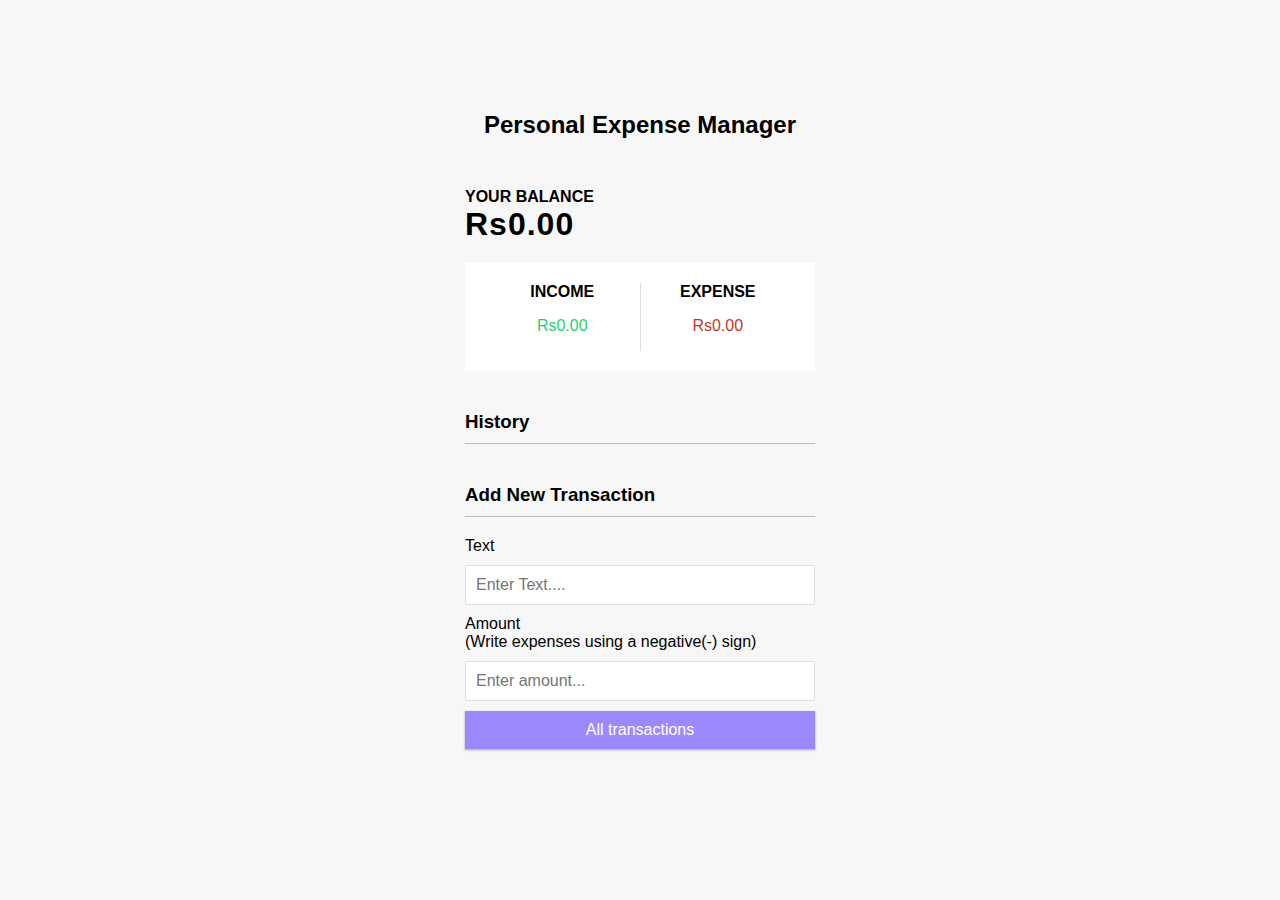
==== index.html @ 66e9680a "Add files via upload" ====
<!DOCTYPE html>
<html lang="en">
  <head>
    <meta charset="UTF-8" />
    <meta
      name="viewport"
      content="width=device-width, initial-scale=1.0"
    />
    <title>Expense Tracker</title>
    <link rel="stylesheet" href="style.css" />
  </head>
  <body>
    <h2>Personal Expense Manager</h2>
    <div class="container">
      <h4>Your Balance</h4>
      <h1 id="balance">Rs 0.00</h1>
      <div class="inc-exp-container">
        <div>
          <h4>Income</h4>
          <p id="money-plus" class="money-plus">
            +Rs 0.00
          </p>
        </div>
        <div>
          <h4>Expense</h4>
          <p id="money-minus" class="money-minus">
            -Rs 0.00
          </p>
        </div>
      </div>

      <h3>History</h3>
      <ul id="list" class="list">
        
      </ul>
      <h3>Add New Transaction</h3>
      <form id="form">
          <div class="form-control">
              <label for="text">Text</label>
              <input type="text" id="text" placeholder="Enter Text...."/>
          </div>
          <div class="form-control">
              <label for="amount">Amount <br> (Write expenses using a negative(-) sign)</label>
              <input type="number" id="amount" placeholder="Enter amount..."> 
          </div>
          <button class="btn">All transactions</button>
      </form>
    </div>
    <!-- JavaYscript Project  -->
    <script src="script.js"></script>
  </body>
</html>
---- style.css ----
:root {
  --box-shadow: 0 1px 3px rgba(0, 0, 0, 0.12),
    0 1px 2px rgba(0, 0, 0, 0.24);
}

* {
  box-sizing: border-box;
}

body {
  background-color: #f7f7f7;
  display: flex;
  flex-direction: column;
  align-items: center;
  justify-content: center;
  min-height: 100vh;
  margin: 0;
  font-family: -apple-system, BlinkMacSystemFont,
    "Segoe UI", Roboto, Oxygen, Ubuntu, Cantarell,
    "Open Sans", "Helvetica Neue", sans-serif;
}

.container {
  margin: 30px auto;
  width: 350px;
}

h1 {
  letter-spacing: 1px;
  margin: 0;
}

h3 {
  border-bottom: 1px solid #bbb;
  padding-bottom: 10px;
  margin: 40px 0 10px;
}

h4 {
  margin: 0;
  text-transform: uppercase;
}

.inc-exp-container {
  background-color: #fff;
  box-shadow: var(--box--shadow);
  padding: 20px;
  display: flex;
  justify-content: center;
  margin: 20px 0;
}

.inc-exp-container > div {
  flex: 1;
  text-align: center;
}

.inc-exp-container > div:first-of-type {
  border-right: 1px solid #dedede;
}

.money {
  font-size: 2;
  letter-spacing: 1px;
  margin: 5px 0;
}
.money-plus {
  color: #2ecc71;
}

.money-minus {
  color: #c0392b;
}

label {
  display: inline-block;
  margin: 10px 0;
}

input[type="text"],
input[type="number"] {
  border: 1px solid #dedede;
  border-radius: 2px;
  display: block;
  font-size: 16px;
  padding: 10px;
  width: 100%;
}

.btn {
  cursor: pointer;
  background-color: #9c88ff;
  box-shadow: var(--box-shadow);
  color: #fff;
  border: 0;
  display: block;
  font-size: 16px;
  margin: 10px 0 30px;
  padding: 10px;
  width: 100%;
}

.btn:focus,
.delete-btn:focus {
  outline: 0;
}

.list {
  list-style-type: none;
  padding: 0;
  margin-bottom: 40px;
}

.list li {
  background-color: #fff;
  box-shadow: var(--box--shadow);
  color: #333;
  display: flex;
  justify-content: space-between;
  position: relative;
  padding: 10px;
  margin: 10px 0;
}

.list li.plus {
  border-right: 5px solid #2ecc71;
}

.list li.minus {
  border-right: 5px solid #c0392b;
}

.delete-btn {
  cursor: pointer;
  background-color: #e74c3c;
  border: 0;
  color: #fff;
  font-size: 20px;
  line-height: 20px;
  padding: 2px 5px;
  position: absolute;
  top: 50%;
  left: 0;
  transform: translate(-100%, -50%);
  opacity: 0;
  transition: opacity 0.3s ease;
}

.list li:hover .delete-btn {
  opacity: 1;
}

// style index.html
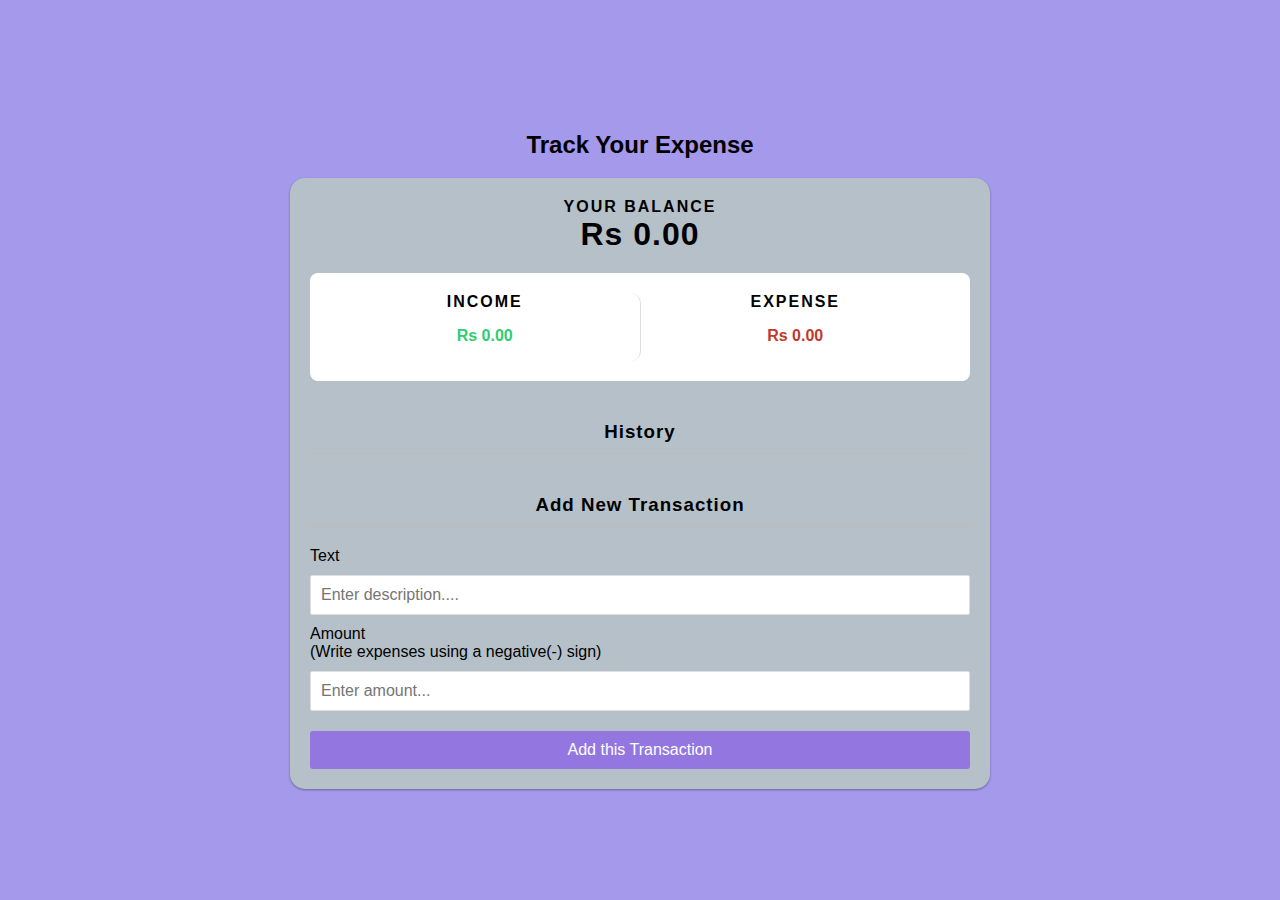
==== commit d079e6bd: "first commit" ====
--- a/index.html
+++ b/index.html
@@ -10,20 +10,20 @@
     <link rel="stylesheet" href="style.css" />
   </head>
   <body>
-    <h2>Personal Expense Manager</h2>
-    <div class="container">
+    <h2>Track Your Expense</h2>
+    <div class="card">
       <h4>Your Balance</h4>
       <h1 id="balance">Rs 0.00</h1>
-      <div class="inc-exp-container">
+      <div class="income-expense-container">
         <div>
           <h4>Income</h4>
-          <p id="money-plus" class="money-plus">
+          <p id="money-surplus" class="money-surplus">
             +Rs 0.00
           </p>
         </div>
         <div>
           <h4>Expense</h4>
-          <p id="money-minus" class="money-minus">
+          <p id="money-less" class="money-less">
             -Rs 0.00
           </p>
         </div>
@@ -33,17 +33,24 @@
       <ul id="list" class="list">
         
       </ul>
+
+
+
+
+
+
+      
       <h3>Add New Transaction</h3>
       <form id="form">
           <div class="form-control">
               <label for="text">Text</label>
-              <input type="text" id="text" placeholder="Enter Text...."/>
+              <input type="text" id="text" placeholder="Enter description...."/>
           </div>
           <div class="form-control">
               <label for="amount">Amount <br> (Write expenses using a negative(-) sign)</label>
               <input type="number" id="amount" placeholder="Enter amount..."> 
           </div>
-          <button class="btn">All transactions</button>
+          <button class="btn">Add this Transaction</button>
       </form>
     </div>
     <!-- JavaYscript Project  -->
--- a/style.css
+++ b/style.css
@@ -7,8 +7,23 @@
   box-sizing: border-box;
 }
 
+
+
+
+
+.card {
+  background-color: #b5c0c8;
+  box-shadow: var(--box-shadow);
+  border-radius: 15px;
+  padding: 20px;
+  max-width: 700px;
+  width: 100%;
+
+}
+
+
 body {
-  background-color: #f7f7f7;
+  background-color: rgba(164,153,235,255);
   display: flex;
   flex-direction: column;
   align-items: center;
@@ -20,63 +35,84 @@
     "Open Sans", "Helvetica Neue", sans-serif;
 }
 
-.container {
-  margin: 30px auto;
-  width: 350px;
-}
+
 
 h1 {
+  text-align: center;
   letter-spacing: 1px;
   margin: 0;
 }
 
-h3 {
-  border-bottom: 1px solid #bbb;
-  padding-bottom: 10px;
-  margin: 40px 0 10px;
-}
-
-h4 {
-  margin: 0;
-  text-transform: uppercase;
-}
-
-.inc-exp-container {
+.income-expense-container {
   background-color: #fff;
   box-shadow: var(--box--shadow);
   padding: 20px;
   display: flex;
   justify-content: center;
   margin: 20px 0;
-}
-
-.inc-exp-container > div {
+  border-radius: 8px;
+
+}
+
+h3 {
+  border-bottom: 1px solid #bbb;
+  padding-bottom: 10px;
+  margin: 40px 0 10px;
+  text-align: center;
+  letter-spacing: 1px;
+
+}
+
+h4 {
+  margin: 0;
+  text-transform: uppercase;
+  letter-spacing: 2px;
+  text-align: center;
+}
+
+
+
+.income-expense-container>div {
   flex: 1;
   text-align: center;
-}
-
-.inc-exp-container > div:first-of-type {
+  border-radius: 10px;
+}
+
+.income-expense-container>div:first-of-type {
   border-right: 1px solid #dedede;
-}
-
-.money {
-  font-size: 2;
-  letter-spacing: 1px;
-  margin: 5px 0;
-}
-.money-plus {
-  color: #2ecc71;
-}
-
-.money-minus {
+  border-radius: 10px;
+}
+
+
+.money-less {
   color: #c0392b;
+  text-align: center;
+  font-weight: bold;
 }
 
 label {
   display: inline-block;
   margin: 10px 0;
-}
-
+
+}
+
+
+
+.btn {
+
+  background-color: #9376E0;
+  border: 0;
+  color: #fff;
+  cursor: pointer;
+  font-size: 16px;
+  padding: 10px;
+  width: 100%;
+  border-radius: 3px;
+  margin-top: 20px;
+  transition: background-color 0.3s ease;
+
+  
+}
 input[type="text"],
 input[type="number"] {
   border: 1px solid #dedede;
@@ -87,23 +123,10 @@
   width: 100%;
 }
 
-.btn {
-  cursor: pointer;
-  background-color: #9c88ff;
-  box-shadow: var(--box-shadow);
-  color: #fff;
-  border: 0;
-  display: block;
-  font-size: 16px;
-  margin: 10px 0 30px;
-  padding: 10px;
-  width: 100%;
-}
-
-.btn:focus,
-.delete-btn:focus {
-  outline: 0;
-}
+.btn:focus {
+  outline: none;
+}
+
 
 .list {
   list-style-type: none;
@@ -111,43 +134,74 @@
   margin-bottom: 40px;
 }
 
+.money {
+  font-size: 2;
+  letter-spacing: 1px;
+  margin: 5px 0;
+  border-radius: 10px;
+}
+
+.money-surplus {
+
+  font-weight: bold;
+  color: #2ecc71;
+  text-align: center;
+
+
+}
+
+
 .list li {
+
+  justify-content: space-between;
+  position: relative;
+  padding: 10px;
+  margin: 10px 0;
+  border-radius: 8px;
+  margin-left: 8px;
   background-color: #fff;
   box-shadow: var(--box--shadow);
   color: #333;
   display: flex;
-  justify-content: space-between;
-  position: relative;
-  padding: 10px;
-  margin: 10px 0;
 }
 
 .list li.plus {
-  border-right: 5px solid #2ecc71;
+  border-right: 6px solid #2ecc71;
 }
 
 .list li.minus {
-  border-right: 5px solid #c0392b;
-}
+  border-right: 6px solid #c0392b;
+}
+
 
 .delete-btn {
+
+  padding: 2px 5px;
+  position: absolute;
+  top: 50%;
+  left: 0;
   cursor: pointer;
   background-color: #e74c3c;
   border: 0;
   color: #fff;
   font-size: 20px;
   line-height: 20px;
-  padding: 2px 5px;
-  position: absolute;
-  top: 50%;
-  left: 0;
   transform: translate(-100%, -50%);
-  opacity: 0;
+  opacity: 1;
   transition: opacity 0.3s ease;
-}
+  margin-right: 2px;
+
+  border-radius: 2px;
+}
+
+
+
+
+
+
 
 .list li:hover .delete-btn {
   opacity: 1;
 }
 
-// style index.html+
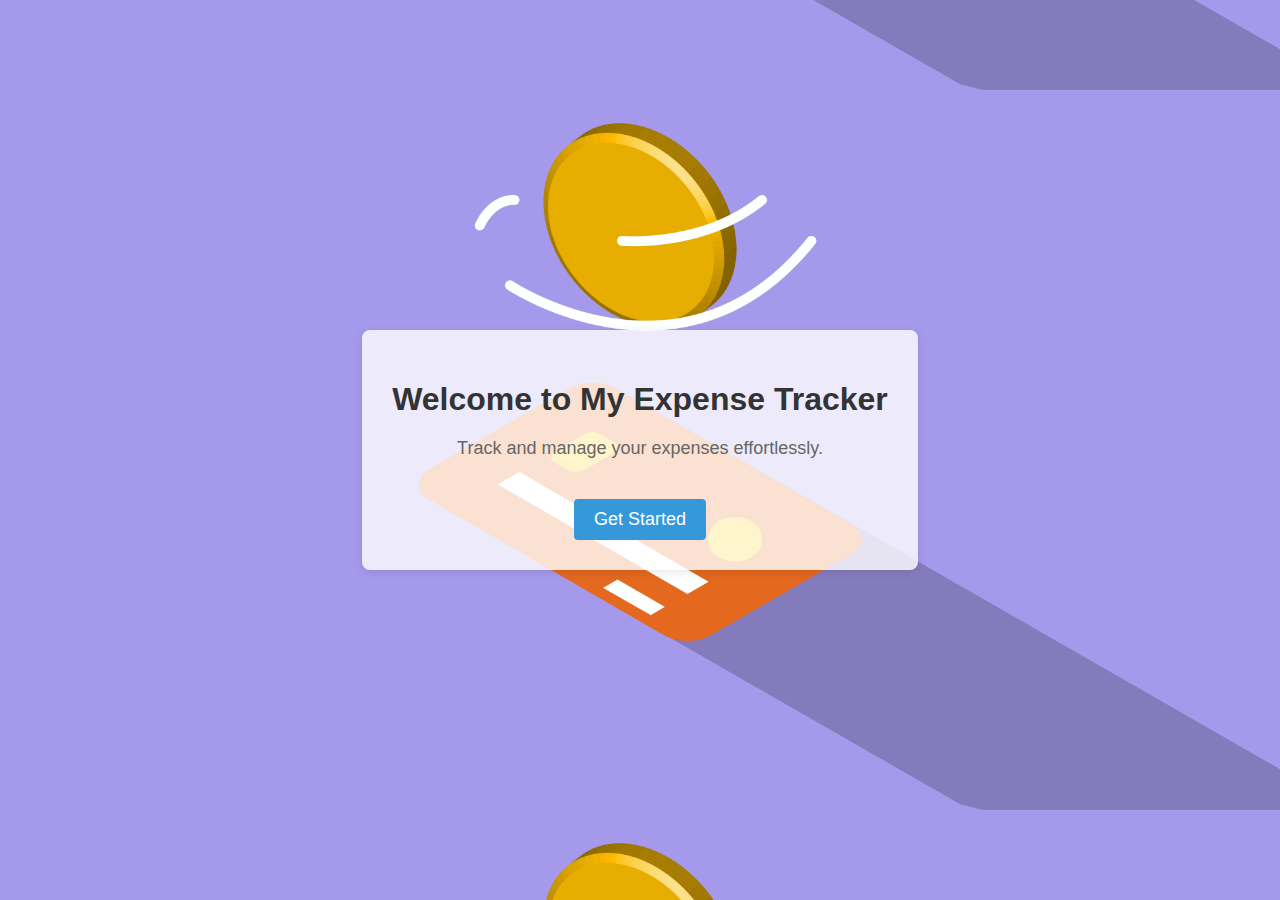
==== commit 73bd4865: "Rename intro.html to index.html" ====
--- a/index.html
+++ b/index.html
@@ -1,59 +1,18 @@
-<!DOCTYPE html>
-<html lang="en">
-  <head>
-    <meta charset="UTF-8" />
-    <meta
-      name="viewport"
-      content="width=device-width, initial-scale=1.0"
-    />
-    <title>Expense Tracker</title>
-    <link rel="stylesheet" href="style.css" />
-  </head>
-  <body>
-    <h2>Track Your Expense</h2>
-    <div class="card">
-      <h4>Your Balance</h4>
-      <h1 id="balance">Rs 0.00</h1>
-      <div class="income-expense-container">
-        <div>
-          <h4>Income</h4>
-          <p id="money-surplus" class="money-surplus">
-            +Rs 0.00
-          </p>
-        </div>
-        <div>
-          <h4>Expense</h4>
-          <p id="money-less" class="money-less">
-            -Rs 0.00
-          </p>
-        </div>
-      </div>
-
-      <h3>History</h3>
-      <ul id="list" class="list">
-        
-      </ul>
-
-
-
-
-
-
-      
-      <h3>Add New Transaction</h3>
-      <form id="form">
-          <div class="form-control">
-              <label for="text">Text</label>
-              <input type="text" id="text" placeholder="Enter description...."/>
-          </div>
-          <div class="form-control">
-              <label for="amount">Amount <br> (Write expenses using a negative(-) sign)</label>
-              <input type="number" id="amount" placeholder="Enter amount..."> 
-          </div>
-          <button class="btn">Add this Transaction</button>
-      </form>
-    </div>
-    <!-- JavaYscript Project  -->
-    <script src="script.js"></script>
-  </body>
-</html>
+<!DOCTYPE html>
+<html lang="en">
+<head>
+  <meta charset="UTF-8">
+  <meta name="viewport" content="width=device-width, initial-scale=1.0">
+  <title>Expense Tracker Introduction</title>
+  <link rel="stylesheet" href="intro.css">
+</head>
+<body>
+  <div id="intro-page">
+    <h1>Welcome to My Expense Tracker</h1>
+    <p>Track and manage your expenses effortlessly.</p>
+    <button id="start-btn">Get Started</button>
+  </div>
+
+  <script src="intro.js"></script>
+</body>
+</html>
--- a/intro.css
+++ b/intro.css
@@ -0,0 +1,50 @@
+body {
+    margin: 0;
+    padding: 0;
+    display: flex;
+    justify-content: center;
+    align-items: center;
+    height: 100vh;
+    font-family: Arial, sans-serif;
+    background-image: url(background.png);
+    background-position: center;
+    background-size: contain;
+    background-repeat: repeat;
+  }
+  
+  #intro-page {
+    text-align: center;
+    background-color: rgba(255, 255, 255, 0.8);
+    padding: 30px;
+    border-radius: 8px;
+    box-shadow: 0 2px 10px rgba(0, 0, 0, 0.1);
+  }
+  
+  h1 {
+    font-size: 32px;
+    margin-bottom: 20px;
+    font-weight: bold;
+    color: #333;
+  }
+  
+  p {
+    font-size: 18px;
+    margin-bottom: 40px;
+    color: #666;
+  }
+  
+  #start-btn {
+    padding: 10px 20px;
+    font-size: 18px;
+    background-color: #3498db;
+    color: #fff;
+    border: none;
+    border-radius: 4px;
+    cursor: pointer;
+    transition: background-color 0.3s ease;
+  }
+  
+  #start-btn:hover {
+    background-color: #217dbb;
+  }
+  